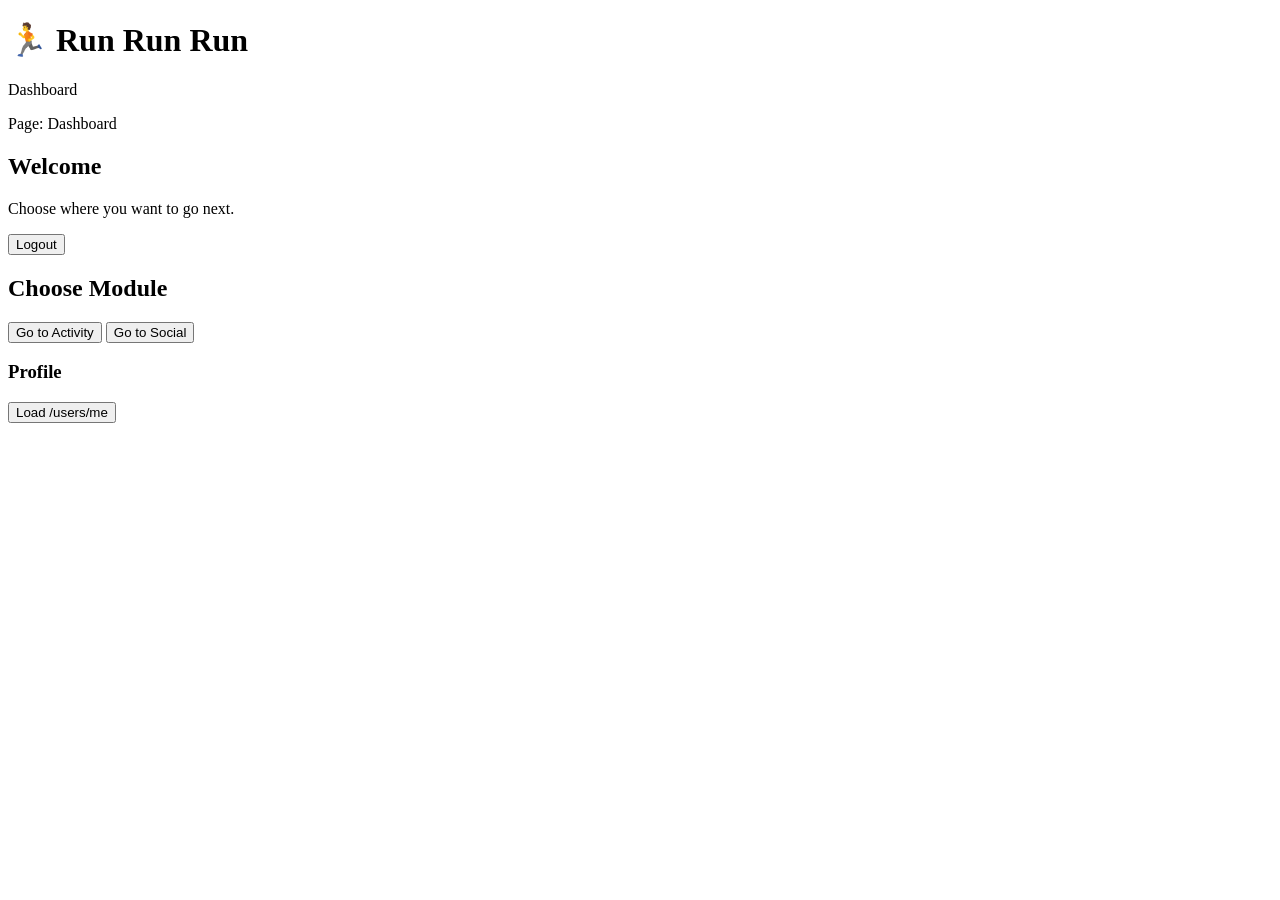
==== src/main/resources/static/dashboard.html @ 653f47d7 "stable" ====
<!doctype html>
<html lang="en">
<head>
  <meta charset="UTF-8" />
  <meta name="viewport" content="width=device-width, initial-scale=1.0" />
  <title>Run Run Run - Dashboard</title>
  <link rel="stylesheet" href="/styles.css" />
</head>
<body data-page="dashboard">
  <header class="topbar">
    <div>
      <h1>🏃 Run Run Run</h1>
      <p>Dashboard</p>
    </div>
    <span class="badge">Page: Dashboard</span>
  </header>

  <main class="container">
    <section class="card hero">
      <h2>Welcome</h2>
      <p class="muted-line">Choose where you want to go next.</p>
      <button id="logoutBtn" class="secondary">Logout</button>
    </section>

    <section class="card">
      <h2>Choose Module</h2>
      <button id="goActivityBtn">Go to Activity</button>
      <button id="goSocialBtn">Go to Social</button>
    </section>

    <section class="card">
      <h3>Profile</h3>
      <button id="meBtn">Load /users/me</button>
      <pre id="meOutput"></pre>
    </section>

  </main>

  <script src="/app.js"></script>
</body>
</html>
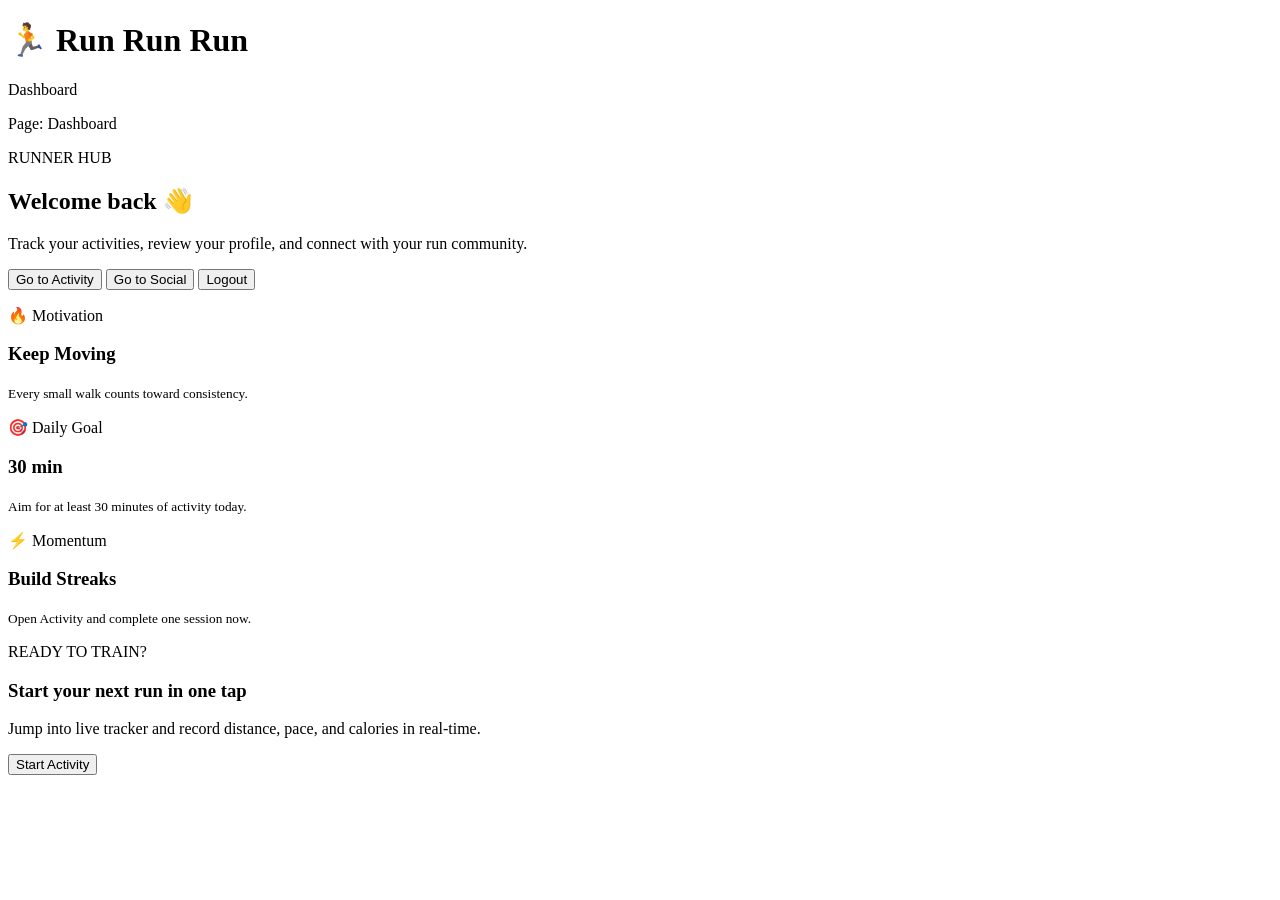
==== commit 12094ab0: "new update" ====
--- a/src/main/resources/static/dashboard.html
+++ b/src/main/resources/static/dashboard.html
@@ -7,6 +7,13 @@
   <link rel="stylesheet" href="/styles.css" />
 </head>
 <body data-page="dashboard">
+  <div class="live-wallpaper" aria-hidden="true">
+    <div class="aurora aurora-1"></div>
+    <div class="aurora aurora-2"></div>
+    <div class="aurora aurora-3"></div>
+    <div class="grid-glow"></div>
+  </div>
+
   <header class="topbar">
     <div>
       <h1>🏃 Run Run Run</h1>
@@ -15,23 +22,45 @@
     <span class="badge">Page: Dashboard</span>
   </header>
 
-  <main class="container">
-    <section class="card hero">
-      <h2>Welcome</h2>
-      <p class="muted-line">Choose where you want to go next.</p>
-      <button id="logoutBtn" class="secondary">Logout</button>
+  <main class="container dashboard-layout">
+    <section class="card hero dashboard-hero">
+      <div>
+        <p class="hero-kicker">RUNNER HUB</p>
+        <h2>Welcome back 👋</h2>
+        <p class="muted-line">Track your activities, review your profile, and connect with your run community.</p>
+      </div>
+      <div class="hero-actions">
+        <button id="goActivityBtn">Go to Activity</button>
+        <button id="goSocialBtn" class="secondary">Go to Social</button>
+        <button id="logoutBtn" class="secondary">Logout</button>
+      </div>
     </section>
 
-    <section class="card">
-      <h2>Choose Module</h2>
-      <button id="goActivityBtn">Go to Activity</button>
-      <button id="goSocialBtn">Go to Social</button>
+    <section class="dashboard-stats-grid">
+      <article class="card quick-stat">
+        <p>🔥 Motivation</p>
+        <h3>Keep Moving</h3>
+        <small>Every small walk counts toward consistency.</small>
+      </article>
+      <article class="card quick-stat">
+        <p>🎯 Daily Goal</p>
+        <h3>30 min</h3>
+        <small>Aim for at least 30 minutes of activity today.</small>
+      </article>
+      <article class="card quick-stat">
+        <p>⚡ Momentum</p>
+        <h3>Build Streaks</h3>
+        <small>Open Activity and complete one session now.</small>
+      </article>
     </section>
 
-    <section class="card">
-      <h3>Profile</h3>
-      <button id="meBtn">Load /users/me</button>
-      <pre id="meOutput"></pre>
+    <section class="card dashboard-cta-banner">
+      <div>
+        <p class="hero-kicker">READY TO TRAIN?</p>
+        <h3>Start your next run in one tap</h3>
+        <p class="muted-line">Jump into live tracker and record distance, pace, and calories in real-time.</p>
+      </div>
+      <button id="goActivityQuickBtn" class="pulse-btn">Start Activity</button>
     </section>
 
   </main>
